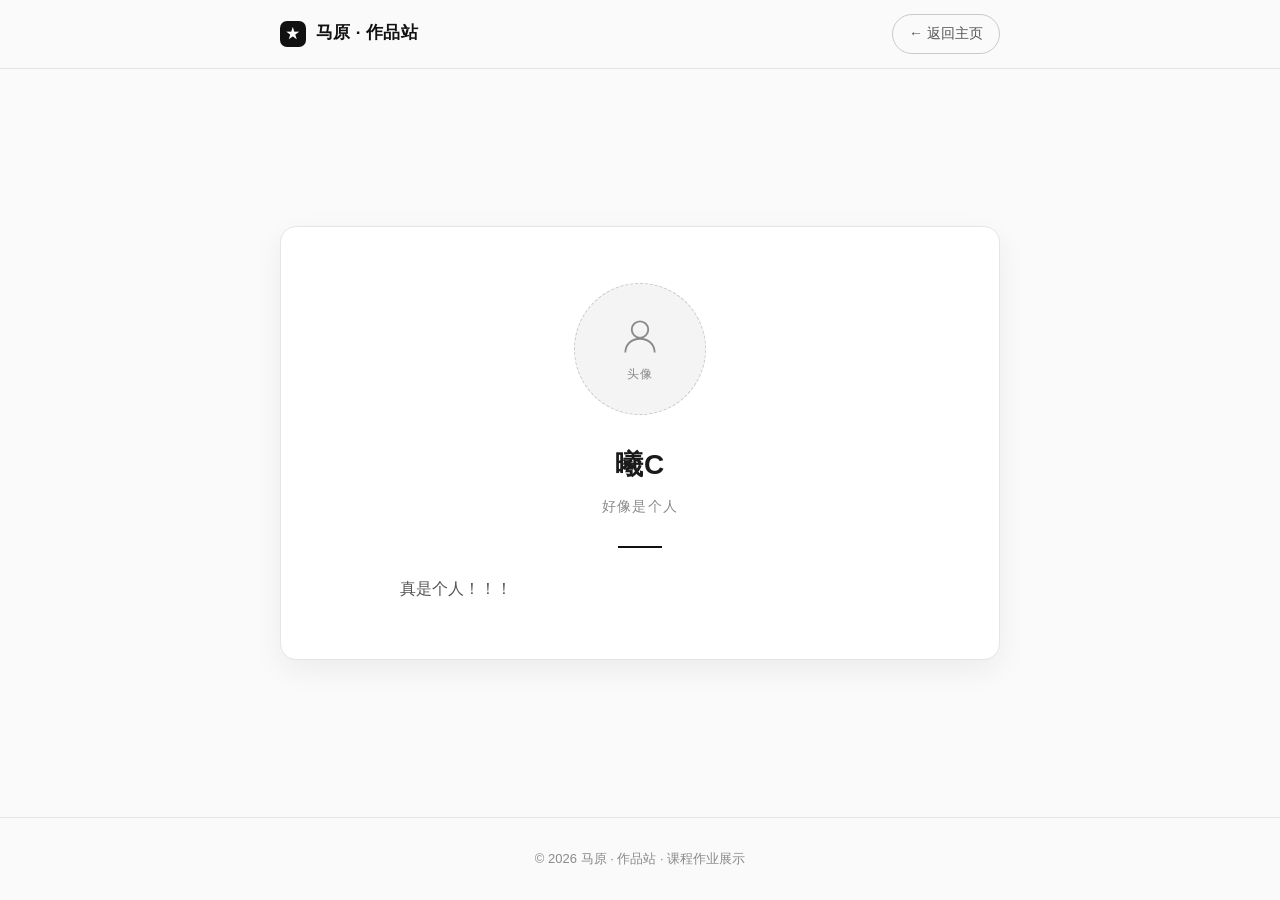
==== blog.html @ 074cde65 "Add files via upload" ====
<!DOCTYPE html>
<html lang="zh-CN">
<head>
  <meta charset="UTF-8">
  <meta name="viewport" content="width=device-width, initial-scale=1.0">
  <title>博客 · 马原作品站</title>
  <meta name="description" content="关于我：马原作品站作者的个人博客与自我介绍。">
  <meta name="theme-color" content="#111111">
  <link rel="icon" type="image/svg+xml" href="assets/favicon.svg">
  <link rel="stylesheet" href="assets/css/blog.css">
</head>
<body>

  <header class="site-header">
    <div class="container header-inner">
      <div class="logo">
        <span class="logo-mark">★</span>马原 · 作品站
      </div>
      <a class="back-btn" href="index.html">← 返回主页</a>
    </div>
  </header>

  <main class="container">

    <article class="profile-card">

      <!-- ============================================================
           圆形头像占位：请把你的头像图片放到 assets/ 目录下（例如 avatar.jpg），
           然后将下方占位 div 整体替换为：
           <img class="avatar" src="assets/avatar.jpg" alt="我的头像">
           ============================================================ -->
      <div class="avatar" role="img" aria-label="头像占位">
        <svg viewBox="0 0 48 48" width="44" height="44" aria-hidden="true">
          <circle cx="24" cy="17" r="9" fill="none" stroke="currentColor" stroke-width="2"/>
          <path d="M8 42c0-9 7-15 16-15s16 6 16 15" fill="none" stroke="currentColor" stroke-width="2"/>
        </svg>
        <span class="avatar-hint">头像</span>
      </div>

      <h1 class="profile-name">曦C</h1>
      <p class="profile-role">好像是个人</p>

      <div class="divider"></div>

      <div class="profile-intro">
        <!-- 自我介绍占位：请在这里填入你的自我介绍文本，可直接替换下面括号内的内容 -->
        <p>真是个人！！！</p>
      </div>

    </article>

  </main>

  <footer class="site-footer">
    <div class="container">
      <p>© 2026 马原 · 作品站 · 课程作业展示</p>
    </div>
  </footer>

</body>
</html>
---- assets/css/blog.css ----
/* ============================================================
 * 马原 · 作品站 —— 博客页面样式
 * 配色：黑白灰（极简）
 * ============================================================ */

:root {
  --black: #111111;
  --ink: #1a1a1a;
  --ink-soft: #555555;
  --muted: #8a8a8a;
  --bg: #fafafa;
  --card: #ffffff;
  --line: #e5e5e5;
  --line-dark: #c9c9c9;
  --radius: 16px;
  --shadow: 0 10px 30px rgba(0, 0, 0, 0.06);
}

* { box-sizing: border-box; }

body {
  margin: 0;
  background: var(--bg);
  color: var(--ink);
  font-family: "PingFang SC", "Hiragino Sans GB", "Microsoft YaHei", "Noto Sans SC", -apple-system, "Segoe UI", sans-serif;
  line-height: 1.7;
  -webkit-font-smoothing: antialiased;
  display: flex;
  flex-direction: column;
  min-height: 100vh;
}

.container {
  width: min(720px, 100% - 40px);
  margin: 0 auto;
}

/* ---------- 顶栏 ---------- */

.site-header {
  position: sticky;
  top: 0;
  z-index: 10;
  background: rgba(250, 250, 250, 0.9);
  backdrop-filter: blur(10px);
  border-bottom: 1px solid var(--line);
}

.header-inner {
  display: flex;
  align-items: center;
  justify-content: space-between;
  padding: 14px 0;
}

.logo {
  display: flex;
  align-items: center;
  gap: 10px;
  text-decoration: none;
  color: var(--black);
  font-size: 17px;
  font-weight: 700;
  letter-spacing: 0.02em;
}

.logo-mark {
  display: grid;
  place-items: center;
  width: 26px;
  height: 26px;
  border-radius: 7px;
  background: var(--black);
  color: #fff;
  font-size: 13px;
}

.back-btn {
  padding: 7px 16px;
  border: 1px solid var(--line-dark);
  border-radius: 999px;
  text-decoration: none;
  color: var(--ink-soft);
  font-size: 14px;
  transition: background 0.2s, color 0.2s, border-color 0.2s;
}

.back-btn:hover {
  background: var(--black);
  border-color: var(--black);
  color: #fff;
}

/* ---------- 简介卡片 ---------- */

main {
  flex: 1;
  display: flex;
  align-items: center;
}

.profile-card {
  width: 100%;
  margin: 40px 0;
  padding: 56px 40px;
  background: var(--card);
  border: 1px solid var(--line);
  border-radius: var(--radius);
  box-shadow: var(--shadow);
  text-align: center;
}

/* 圆形头像 */
.avatar {
  width: 132px;
  height: 132px;
  margin: 0 auto 26px;
  border-radius: 50%;
  border: 1px dashed var(--line-dark);
  background: #f4f4f4;
  color: var(--muted);
  display: flex;
  flex-direction: column;
  align-items: center;
  justify-content: center;
  gap: 6px;
  overflow: hidden;
}

/* 替换为真实头像图片时，img 会填满圆形框 */
.avatar img {
  width: 100%;
  height: 100%;
  object-fit: cover;
  display: block;
}

.avatar-hint {
  font-size: 12px;
  letter-spacing: 0.1em;
}

.profile-name {
  margin: 0 0 6px;
  font-size: 28px;
  font-weight: 800;
  letter-spacing: 0.02em;
}

.profile-role {
  margin: 0;
  color: var(--muted);
  font-size: 14px;
  letter-spacing: 0.08em;
}

.divider {
  width: 44px;
  height: 2px;
  margin: 28px auto;
  background: var(--black);
}

.profile-intro {
  max-width: 480px;
  margin: 0 auto;
  color: var(--ink-soft);
  font-size: 15.5px;
  text-align: left;
}

.profile-intro p { margin: 0; }

/* ---------- 页脚 ---------- */

.site-footer {
  padding: 30px 0;
  border-top: 1px solid var(--line);
  color: var(--muted);
  font-size: 13px;
  text-align: center;
}

.site-footer p { margin: 0; }

/* ---------- 响应式 ---------- */

@media (max-width: 680px) {
  .container { width: calc(100% - 32px); }

  .profile-card { padding: 44px 24px; }

  .header-inner { flex-wrap: wrap; gap: 10px; }
}
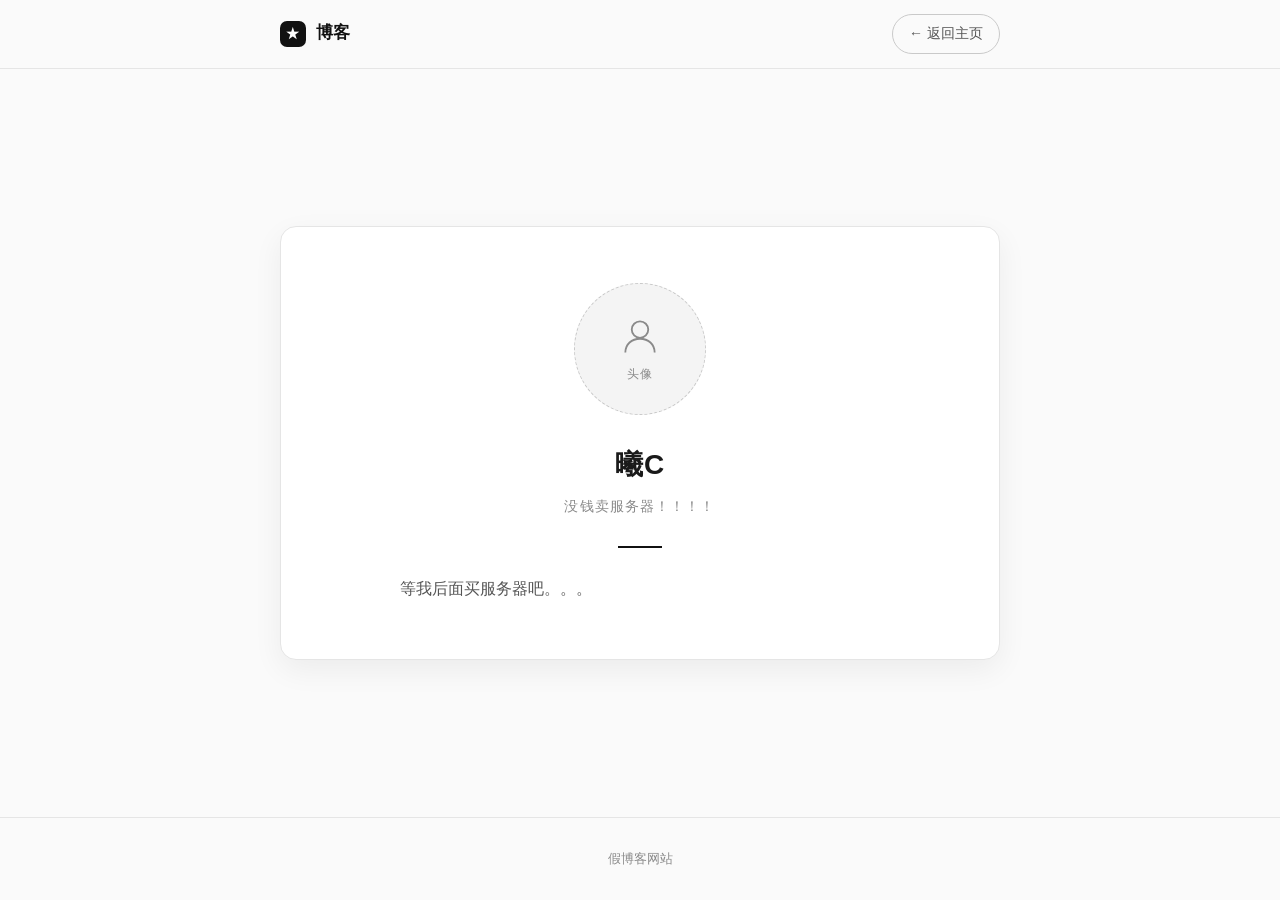
==== commit ec8dd3b5: "Update blog.html" ====
--- a/blog.html
+++ b/blog.html
@@ -3,8 +3,8 @@
 <head>
   <meta charset="UTF-8">
   <meta name="viewport" content="width=device-width, initial-scale=1.0">
-  <title>博客 · 马原作品站</title>
-  <meta name="description" content="关于我：马原作品站作者的个人博客与自我介绍。">
+  <title>博客 </title>
+  <meta name="description" content="关于我">
   <meta name="theme-color" content="#111111">
   <link rel="icon" type="image/svg+xml" href="assets/favicon.svg">
   <link rel="stylesheet" href="assets/css/blog.css">
@@ -14,7 +14,7 @@
   <header class="site-header">
     <div class="container header-inner">
       <div class="logo">
-        <span class="logo-mark">★</span>马原 · 作品站
+        <span class="logo-mark">★</span>博客
       </div>
       <a class="back-btn" href="index.html">← 返回主页</a>
     </div>
@@ -38,13 +38,13 @@
       </div>
 
       <h1 class="profile-name">曦C</h1>
-      <p class="profile-role">好像是个人</p>
+      <p class="profile-role">没钱卖服务器！！！！</p>
 
       <div class="divider"></div>
 
       <div class="profile-intro">
         <!-- 自我介绍占位：请在这里填入你的自我介绍文本，可直接替换下面括号内的内容 -->
-        <p>真是个人！！！</p>
+        <p>等我后面买服务器吧。。。</p>
       </div>
 
     </article>
@@ -53,9 +53,12 @@
 
   <footer class="site-footer">
     <div class="container">
-      <p>© 2026 马原 · 作品站 · 课程作业展示</p>
+      <p>假博客网站</p>
     </div>
   </footer>
 
 </body>
 </html>
+
+</body>
+</html>
